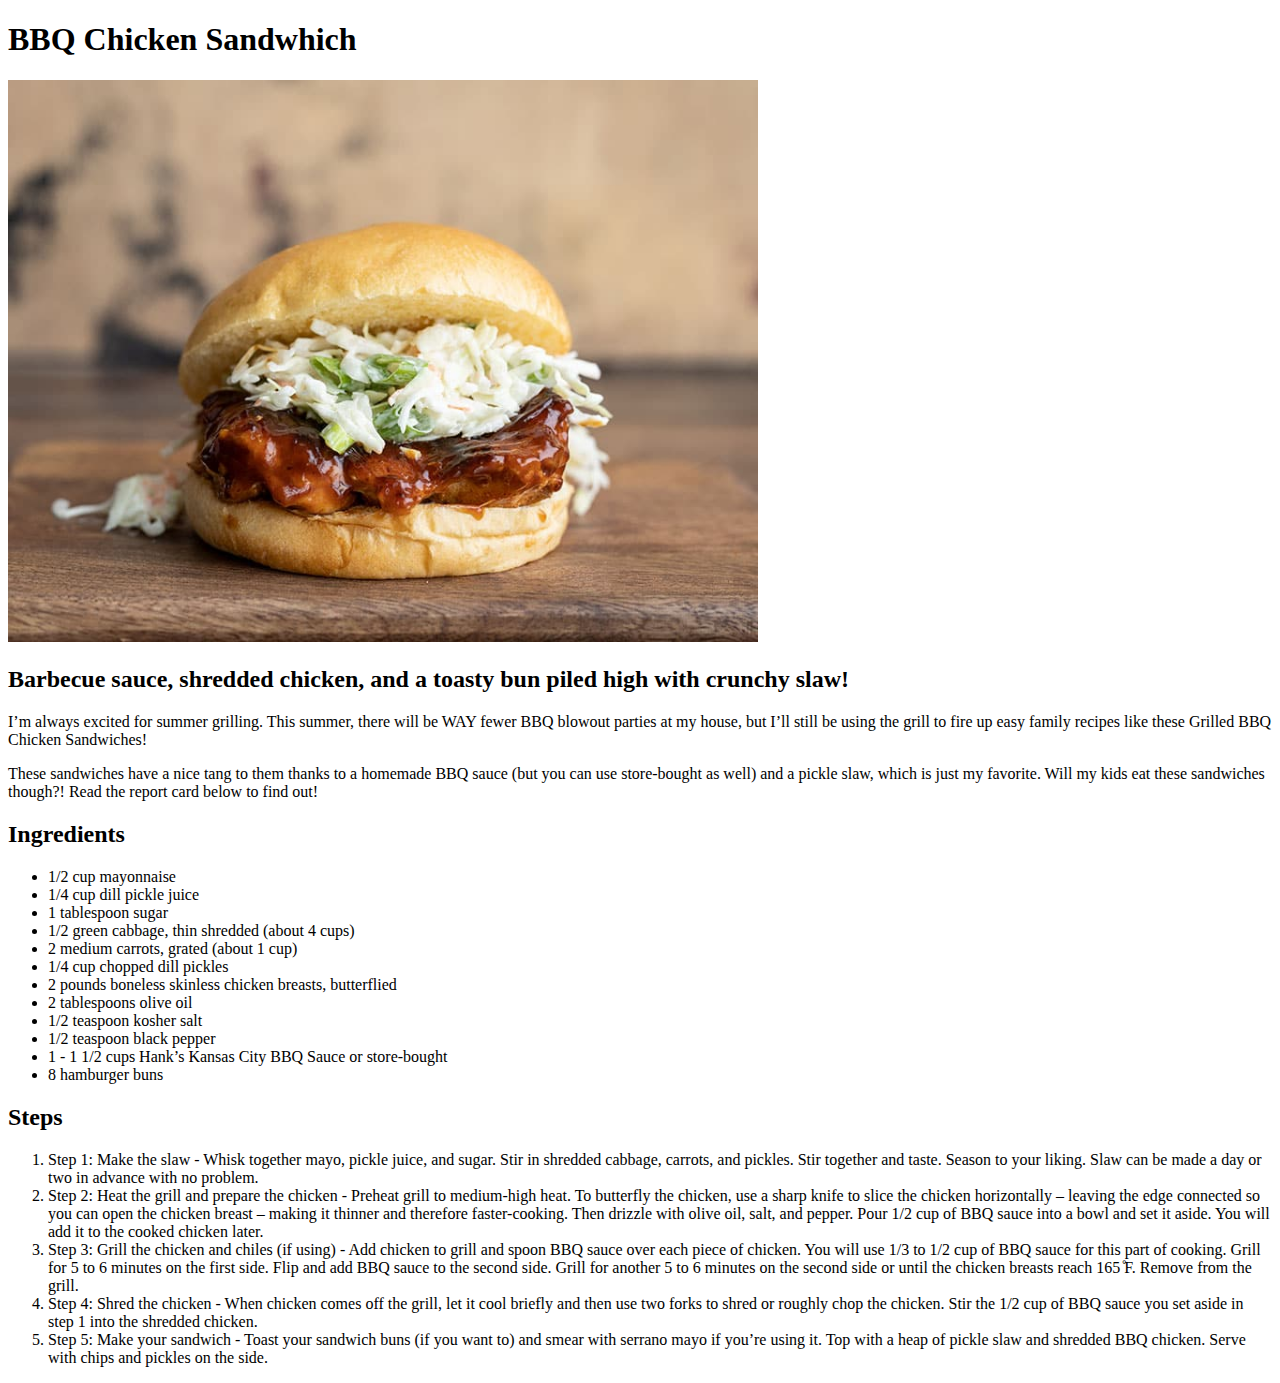
==== recipes/bbq_chicken_sandwhich.html @ 78de8073 "Create webpage for chicken bbq_chicken_sandwhich" ====
<!DOCTYPE html>
<html lang="en">
<head>
    <meta charset="UTF-8">
    <meta http-equiv="X-UA-Compatible" content="IE=edge">
    <meta name="viewport" content="width=device-width, initial-scale=1.0">
    <title>BBQ Chicken Sandwhich</title>
</head>
<body>
    <h1>BBQ Chicken Sandwhich</h1>
    <img src="./bbq_chicken_sandwhich.jpg" alt="Finished BBQ Chicken Sandwhich" width = 750>
    <h2>Barbecue sauce, shredded chicken, and a toasty bun piled high with crunchy slaw!</h2>
    <p>I’m always excited for summer grilling. This summer, there will be WAY fewer BBQ blowout parties at my house, but I’ll still be using the grill to fire up easy family recipes like these Grilled BBQ Chicken Sandwiches!</p>
    <p>These sandwiches have a nice tang to them thanks to a homemade BBQ sauce (but you can use store-bought as well) and a pickle slaw, which is just my favorite. Will my kids eat these sandwiches though?! Read the report card below to find out!</p>
    <h2>Ingredients</h2>
    <ul>
        <li>1/2 cup mayonnaise</li>
        <li>1/4 cup dill pickle juice</li>
        <li>1 tablespoon sugar</li>
        <li>1/2 green cabbage, thin shredded (about 4 cups)</li>
        <li>2 medium carrots, grated (about 1 cup)</li>
        <li>1/4 cup chopped dill pickles</li>
        <li>2 pounds boneless skinless chicken breasts, butterflied</li>
        <li>2 tablespoons olive oil</li>
        <li>1/2 teaspoon kosher salt</li>
        <li>1/2 teaspoon black pepper</li>
        <li>1 - 1 1/2 cups Hank’s Kansas City BBQ Sauce or store-bought</li>
        <li>8 hamburger buns</li>
    </ul>
    <h2>Steps</h2>
    <ol>
        <li>Step 1: Make the slaw - Whisk together mayo, pickle juice, and sugar. Stir in shredded cabbage, carrots, and pickles. Stir together and taste. Season to your liking. Slaw can be made a day or two in advance with no problem.</li>
        <li>Step 2: Heat the grill and prepare the chicken - Preheat grill to medium-high heat. To butterfly the chicken, use a sharp knife to slice the chicken horizontally – leaving the edge connected so you can open the chicken breast – making it thinner and therefore faster-cooking. Then drizzle with olive oil, salt, and pepper. Pour 1/2 cup of BBQ sauce into a bowl and set it aside. You will add it to the cooked chicken later.</li>
        <li>Step 3: Grill the chicken and chiles (if using) - Add chicken to grill and spoon BBQ sauce over each piece of chicken. You will use 1/3 to 1/2 cup of BBQ sauce for this part of cooking. Grill for 5 to 6 minutes on the first side. Flip and add BBQ sauce to the second side. Grill for another 5 to 6 minutes on the second side or until the chicken breasts reach 165 ̊F. Remove from the grill.</li>
        <li>Step 4: Shred the chicken - When chicken comes off the grill, let it cool briefly and then use two forks to shred or roughly chop the chicken. Stir the 1/2 cup of BBQ sauce you set aside in step 1 into the shredded chicken.</li>
        <li>Step 5: Make your sandwich - Toast your sandwich buns (if you want to) and smear with serrano mayo if you’re using it. Top with a heap of pickle slaw and shredded BBQ chicken. Serve with chips and pickles on the side.</li>
    </ol>

</body>
</html>
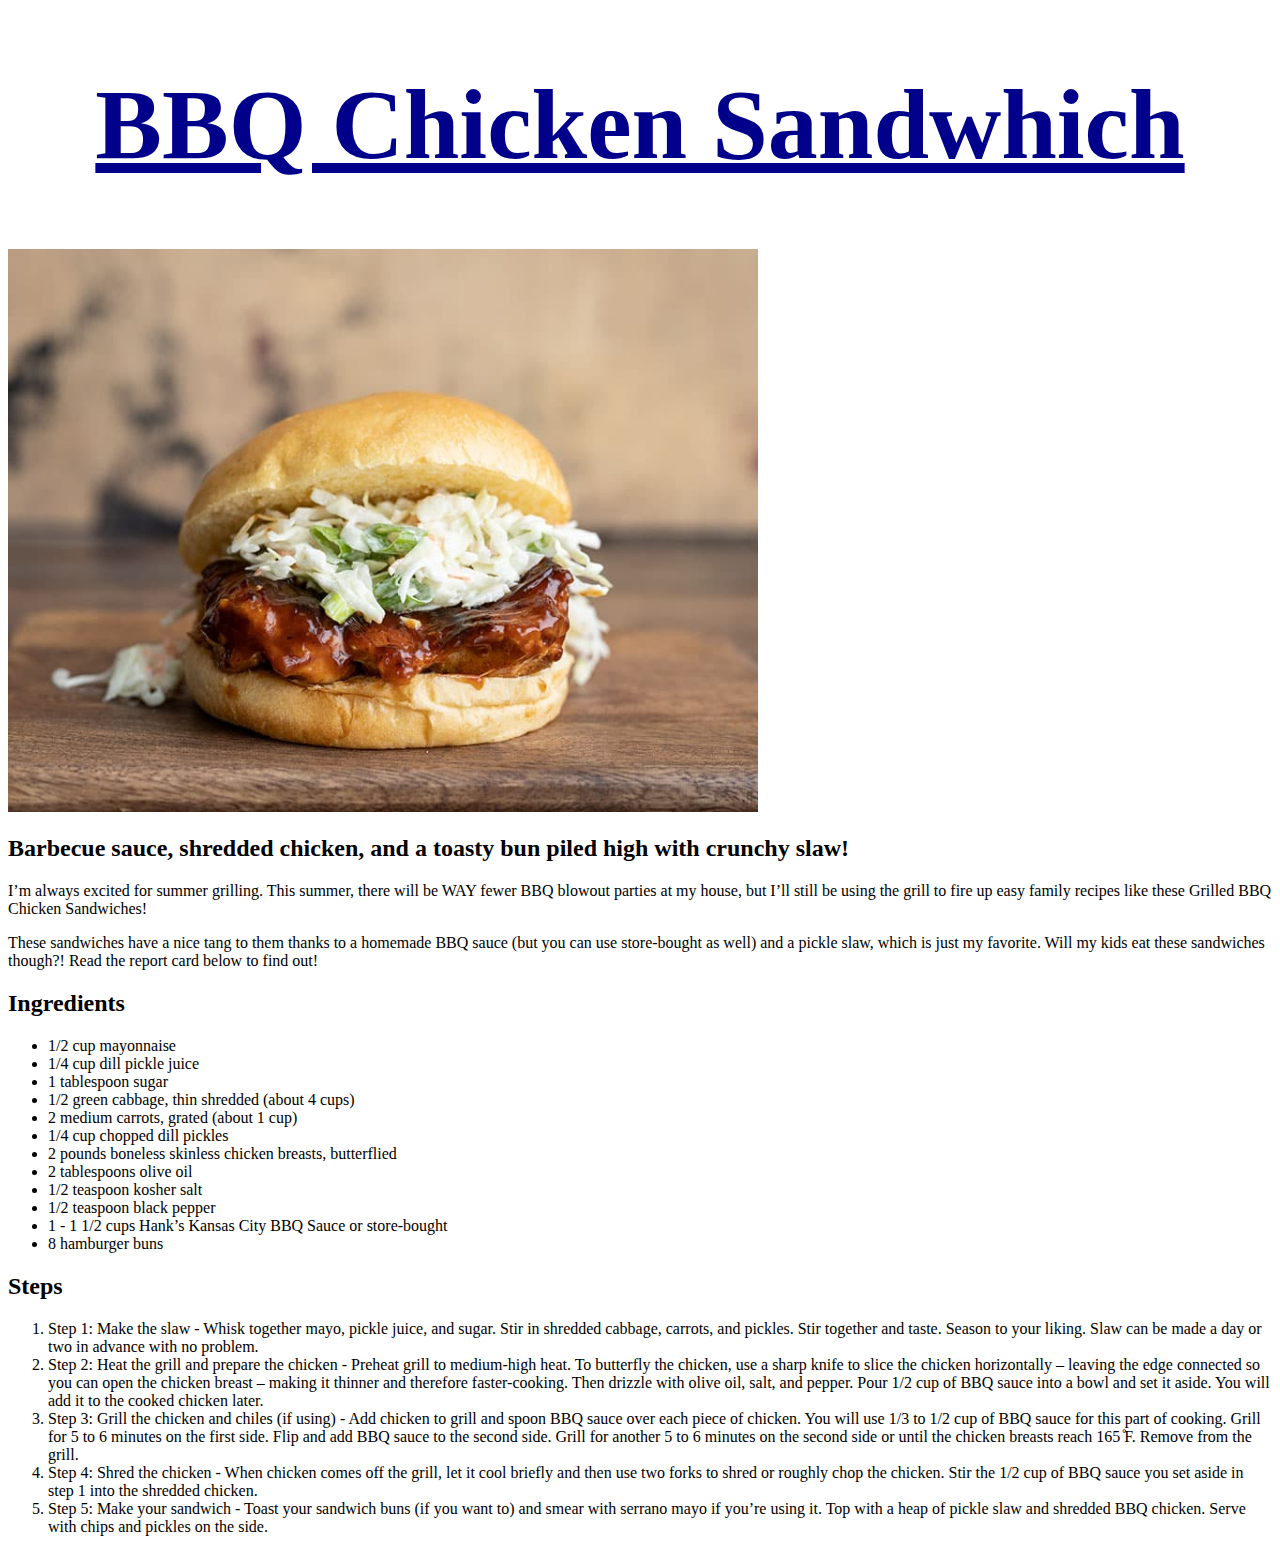
==== commit d9064860: "Experimented with CSS files" ====
--- a/recipes/bbq_chicken_sandwhich.html
+++ b/recipes/bbq_chicken_sandwhich.html
@@ -1,13 +1,14 @@
 <!DOCTYPE html>
 <html lang="en">
 <head>
+    <link rel="stylesheet" href="../style.css">
     <meta charset="UTF-8">
     <meta http-equiv="X-UA-Compatible" content="IE=edge">
     <meta name="viewport" content="width=device-width, initial-scale=1.0">
     <title>BBQ Chicken Sandwhich</title>
 </head>
 <body>
-    <h1>BBQ Chicken Sandwhich</h1>
+    <h1 class="heading">BBQ Chicken Sandwhich</h1>
     <img src="./bbq_chicken_sandwhich.jpg" alt="Finished BBQ Chicken Sandwhich" width = 750>
     <h2>Barbecue sauce, shredded chicken, and a toasty bun piled high with crunchy slaw!</h2>
     <p>I’m always excited for summer grilling. This summer, there will be WAY fewer BBQ blowout parties at my house, but I’ll still be using the grill to fire up easy family recipes like these Grilled BBQ Chicken Sandwiches!</p>
--- a/style.css
+++ b/style.css
@@ -0,0 +1,19 @@
+.heading{
+    font-size: 100px;
+    color: darkblue;
+    font-weight: bold;
+    text-align: center;
+    text-decoration: underline;
+    animation: ease-in;
+}
+.listpic{
+ height: auto;
+ width: 300px;
+ display: block;
+ margin-left: auto;
+ margin-right: auto;
+}
+.recipe{
+    font-size: 25px;
+    text-align: center;
+}